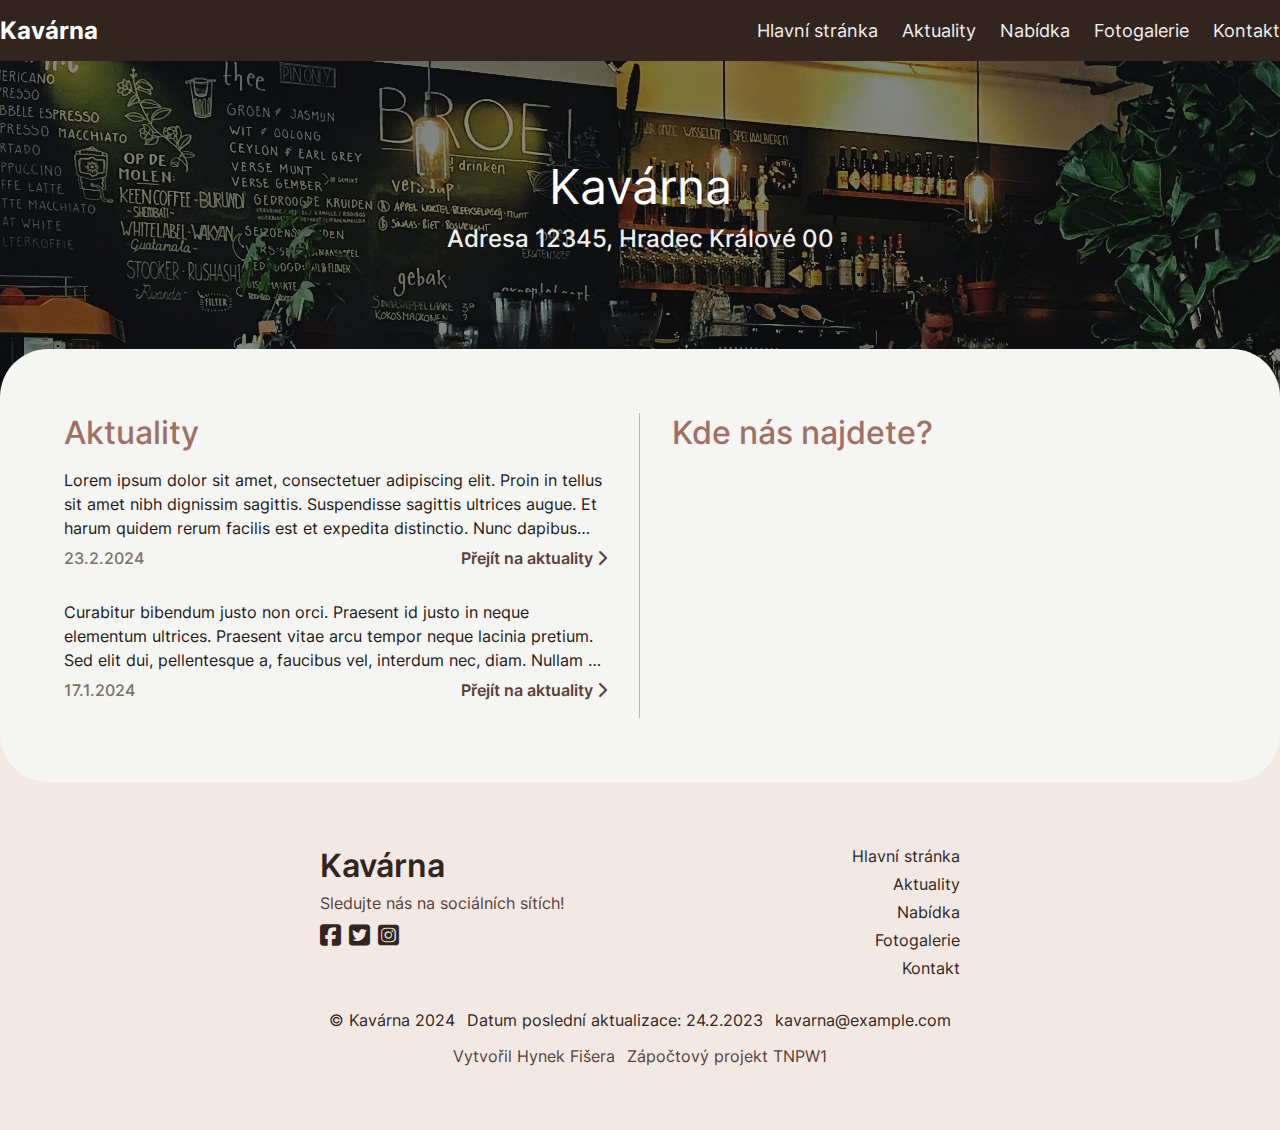
==== index.html @ 501f56d5 "Index page" ====
<!DOCTYPE html>
<html lang="cs">

<head>
    <meta charset="UTF-8">
    <meta name="viewport" content="width=device-width, initial-scale=1.0">
    <title>Hlavní stránka | Kavárna</title>
    <meta name="description" content="Webové stránky Kavárny v Hradci Králové." />
    <!-- Při hodnocení projektu prosím ignorujte následující řádek -->
    <meta name="robots" content="noindex,nofollow">
    <link rel="stylesheet" href="styles/globals.css">
    <link rel="stylesheet" href="styles/index.css">
    <link rel="stylesheet" href="assets/fontawesome/css/fontawesome.min.css">
    <link rel="stylesheet" href="assets/fontawesome/css/solid.min.css">
    <link rel="stylesheet" href="assets/fontawesome/css/brands.min.css">
    <link rel="apple-touch-icon" sizes="180x180" href="assets/apple-touch-icon.png">
    <link rel="icon" type="image/png" sizes="32x32" href="assets/favicon-32x32.png">
    <link rel="icon" type="image/png" sizes="16x16" href="assets/favicon-16x16.png">
    <link rel="manifest" href="assets/site.webmanifest">
    <link rel="mask-icon" href="assets/safari-pinned-tab.svg" color="#5c3f38">
    <link rel="shortcut icon" href="assets/favicon.ico">
    <meta name="msapplication-TileColor" content="#5c3f38">
    <meta name="msapplication-config" content="assets/browserconfig.xml">
    <meta name="theme-color" content="#ffffff">
</head>

<body>
    <header>
        <div class="container-lg">
            <div>Kavárna</div>
            <nav>
                <ul>
                    <li><a href="index.html">Hlavní stránka</a></li>
                    <li><a href="aktuality.html">Aktuality</a></li>
                    <li><a href="nabidka.html">Nabídka</a></li>
                    <li><a href="fotogalerie.html">Fotogalerie</a></li>
                    <li><a href="kontakt.html">Kontakt</a></li>
                </ul>
            </nav>
        </div>
    </header>
    <main>
        <section class="heading">
            <h1>Kavárna</h1>
            <p>Adresa 12345, Hradec Králové 00</p>
        </section>
        <section class="overlay container-lg">
            <div>
                <h2>Aktuality</h2>
                <div class="aktuality">
                    <div>
                        <p>Lorem ipsum dolor sit amet, consectetuer adipiscing elit. Proin in tellus sit amet nibh
                            dignissim
                            sagittis. Suspendisse sagittis ultrices augue. Et harum quidem rerum facilis est et expedita
                            distinctio. Nunc dapibus tortor vel. Aliquam erat volutpat. </p>
                        <div>
                            <p>23.2.2024</p>
                            <a href="aktuality.html">Přejít na aktuality <i class="fa-solid fa-chevron-right"></i></a>
                        </div>
                    </div>
                    <div>
                        <p>Curabitur bibendum justo non orci. Praesent id justo in neque elementum ultrices. Praesent
                            vitae arcu tempor neque
                            lacinia pretium. Sed elit dui, pellentesque a, faucibus vel, interdum nec, diam. Nullam sit
                            amet magna. Et harum quidem rerum facilis est et expedita distinctio.</p>
                        <div>
                            <p>17.1.2024</p>
                            <a href="aktuality.html">Přejít na aktuality <i class="fa-solid fa-chevron-right"></i></a>
                        </div>
                    </div>
                </div>
            </div>
            <div>
                <h2>Kde nás najdete?</h2>
                <div
                    style="text-decoration:none; overflow:hidden;max-width:100%;width:450px;height:250px;margin-top:1rem">
                    <div id="google-maps-display" style="height:100%; width:100%;max-width:100%;"><iframe
                            style="height:100%;width:100%;border:0;" frameborder="0"
                            src="https://www.google.com/maps/embed/v1/place?q=Hradec+Kralove,+Czechia&key=AIzaSyBFw0Qbyq9zTFTd-tUY6dZWTgaQzuU17R8"></iframe>
                    </div>
                </div>
            </div>
        </section>
    </main>
    <footer>
        <div>
            <div>
                <div>Kavárna</div>
                <p>Sledujte nás na sociálních sítích!</p>
                <div>
                    <a href="https://www.example.com/"><i class="fa-brands fa-facebook-square"></i></a>
                    <a href="https://www.example.com/"><i class="fa-brands fa-twitter-square"></i></a>
                    <a href="https://www.example.com/"><i class="fa-brands fa-instagram-square"></i></a>
                </div>
            </div>
            <nav>
                <ul>
                    <li><a href="index.html">Hlavní stránka</a></li>
                    <li><a href="aktuality.html">Aktuality</a></li>
                    <li><a href="nabidka.html">Nabídka</a></li>
                    <li><a href="fotogalerie.html">Fotogalerie</a></li>
                    <li><a href="kontakt.html">Kontakt</a></li>
                </ul>
            </nav>
        </div>
        <div>
            <div>
                <p>© Kavárna 2024</p>
                <p>Datum poslední aktualizace: 24.2.2023</p>
                <p>kavarna@example.com</p>
            </div>
            <div>
                <p>Vytvořil Hynek Fišera</p>
                <p>Zápočtový projekt TNPW1</p>
            </div>
        </div>
    </footer>
</body>

</html>
---- styles/globals.css ----
:root {
  --primary: #342420;
  --secondary: #5c3f38;
  --tertiary: #a17065;
  --bg-primary: #f2e9e4;
  --bg-secondary: #f5f5f4;
  --text-primary: #1c1917;
  --text-secondary: #78716c;
  --nav-text-primary: #ffffff;
  --nav-text-secondary: #efefef;
  --nav-text-visited: #dddddd;
  --line: #c9ada7;
}

* {
  margin: 0;
  padding: 0;
  box-sizing: border-box;
}

@font-face {
  font-family: Inter;
  src: url("../assets/fonts/Inter.ttf");
}

body {
  font-family: Inter, sans-serif;
  background-color: var(--bg-primary);
  color: var(--text-primary);
}

.container-lg {
  max-width: 1280px;
  margin: 0 auto;
}

header {
  background-color: var(--primary);
  color: var(--nav-text-primary);
  padding: 1rem 0;
}

header > div {
  display: flex;
  justify-content: space-between;
  align-items: center;
}

header > div > div {
  font-size: 1.5rem;
  font-weight: 700;
}

header nav ul {
  list-style: none;
  display: flex;
  flex-direction: row;
  gap: 1.5rem;
}

header nav ul li a {
  font-size: 1.125rem;
  color: var(--nav-text-secondary);
  text-decoration: none;
  transition: opacity 0.3s ease;
}

header nav ul li a:hover {
  opacity: 0.7;
}

header nav ul li a:visited {
  color: var(--nav-text-visited);
}

section.heading {
  background-image: linear-gradient(rgba(0, 0, 0, 0.4), rgba(0, 0, 0, 0.4)), url("../assets/images/inside.webp");
  padding: 6rem 0 10rem;
  text-align: center;
  display: flex;
  flex-direction: column;
  justify-content: center;
  align-items: center;
  gap: 0.5rem;
}

section.heading h1 {
  font-size: 3rem;
  font-weight: 400;
  color: var(--nav-text-primary);
}

section.heading p {
  font-size: 1.5rem;
  font-weight: 500;
  color: var(--nav-text-secondary);
}

section.overlay {
  margin-top: -4rem;
  background-color: var(--bg-secondary);
  padding: 4rem;
  border-radius: 3rem;
}

section.overlay h2 {
  font-size: 2rem;
  font-weight: 500;
  color: var(--tertiary);
}

footer {
  display: flex;
  flex-direction: column;
  gap: 2rem;
  max-width: 640px;
  margin: 0 auto;
  padding: 4rem 0;
  align-items: center;
}

footer > div:first-child {
  width: 100%;
  display: flex;
  justify-content: space-between;
}

footer > div:first-child > div {
  display: flex;
  flex-direction: column;
  gap: 0.5rem;
}

footer > div:first-child > div div:first-child {
  color: var(--primary);
  font-size: 2rem;
  font-weight: 600;
}

footer > div:first-child > div p {
  color: var(--secondary);
}

footer > div:first-child > div div:last-child {
  display: flex;
  flex-direction: row;
  gap: 0.5rem;
}

footer > div:first-child > div div:last-child a {
  color: var(--primary);
  font-size: 1.5rem;
  transition: opacity 0.3s ease;
}

footer > div:first-child > div div:last-child a:hover {
  opacity: 0.7;
}

footer nav ul {
  list-style: none;
  display: flex;
  flex-direction: column;
  gap: 0.5rem;
}

footer nav ul li {
  text-align: right;
}

footer nav ul li a {
  color: var(--primary);
  text-decoration: none;
  transition: opacity 0.3s ease;
}

footer nav ul li a:hover {
  opacity: 0.7;
}

footer nav ul li a:visited {
  color: var(--secondary);
}

footer > div:last-child {
  display: flex;
  flex-direction: column;
  align-items: center;
  gap: 1rem;
}

footer > div:last-child div {
  display: flex;
  justify-content: center;
  flex-wrap: wrap;
  gap: 0.75rem;
}

footer > div:last-child div:first-child p {
  color: var(--primary);
}

footer > div:last-child div:last-child p {
  color: var(--secondary);
}
---- styles/index.css ----
section.overlay {
  display: grid;
  grid-template-columns: repeat(2, 1fr);
}

section.overlay > div:first-child {
  border-right: 1px solid var(--line);
  padding-right: 2rem;
}

section.overlay > div:last-child {
  padding-left: 2rem;
}

.aktuality {
  margin-top: 1rem;
  display: flex;
  flex-direction: column;
  gap: 2rem;
}

.aktuality > div {
  display: flex;
  flex-direction: column;
  gap: 0.5rem;
}

.aktuality > div > p {
  color: var(--text-primary);
  line-height: 1.5;
  display: -webkit-box;
  max-width: 100%;
  -webkit-line-clamp: 3;
  -webkit-box-orient: vertical;
  overflow: hidden;
}

.aktuality > div > div {
  display: flex;
  flex-direction: row;
  justify-content: space-between;
  align-items: center;
}

.aktuality > div > div p {
  font-weight: 500;
  color: var(--text-secondary);
}

.aktuality > div > div a {
  color: var(--secondary);
  font-weight: 600;
  text-decoration: none;
}
---- assets/fontawesome/css/solid.min.css ----
/*!
 * Font Awesome Free 6.5.1 by @fontawesome - https://fontawesome.com
 * License - https://fontawesome.com/license/free (Icons: CC BY 4.0, Fonts: SIL OFL 1.1, Code: MIT License)
 * Copyright 2023 Fonticons, Inc.
 */
:host,:root{--fa-style-family-classic:"Font Awesome 6 Free";--fa-font-solid:normal 900 1em/1 "Font Awesome 6 Free"}@font-face{font-family:"Font Awesome 6 Free";font-style:normal;font-weight:900;font-display:block;src:url(../webfonts/fa-solid-900.woff2) format("woff2"),url(../webfonts/fa-solid-900.ttf) format("truetype")}.fa-solid,.fas{font-weight:900}
---- assets/fontawesome/css/brands.min.css ----
/*!
 * Font Awesome Free 6.5.1 by @fontawesome - https://fontawesome.com
 * License - https://fontawesome.com/license/free (Icons: CC BY 4.0, Fonts: SIL OFL 1.1, Code: MIT License)
 * Copyright 2023 Fonticons, Inc.
 */
:host,:root{--fa-style-family-brands:"Font Awesome 6 Brands";--fa-font-brands:normal 400 1em/1 "Font Awesome 6 Brands"}@font-face{font-family:"Font Awesome 6 Brands";font-style:normal;font-weight:400;font-display:block;src:url(../webfonts/fa-brands-400.woff2) format("woff2"),url(../webfonts/fa-brands-400.ttf) format("truetype")}.fa-brands,.fab{font-weight:400}.fa-monero:before{content:"\f3d0"}.fa-hooli:before{content:"\f427"}.fa-yelp:before{content:"\f1e9"}.fa-cc-visa:before{content:"\f1f0"}.fa-lastfm:before{content:"\f202"}.fa-shopware:before{content:"\f5b5"}.fa-creative-commons-nc:before{content:"\f4e8"}.fa-aws:before{content:"\f375"}.fa-redhat:before{content:"\f7bc"}.fa-yoast:before{content:"\f2b1"}.fa-cloudflare:before{content:"\e07d"}.fa-ups:before{content:"\f7e0"}.fa-pixiv:before{content:"\e640"}.fa-wpexplorer:before{content:"\f2de"}.fa-dyalog:before{content:"\f399"}.fa-bity:before{content:"\f37a"}.fa-stackpath:before{content:"\f842"}.fa-buysellads:before{content:"\f20d"}.fa-first-order:before{content:"\f2b0"}.fa-modx:before{content:"\f285"}.fa-guilded:before{content:"\e07e"}.fa-vnv:before{content:"\f40b"}.fa-js-square:before,.fa-square-js:before{content:"\f3b9"}.fa-microsoft:before{content:"\f3ca"}.fa-qq:before{content:"\f1d6"}.fa-orcid:before{content:"\f8d2"}.fa-java:before{content:"\f4e4"}.fa-invision:before{content:"\f7b0"}.fa-creative-commons-pd-alt:before{content:"\f4ed"}.fa-centercode:before{content:"\f380"}.fa-glide-g:before{content:"\f2a6"}.fa-drupal:before{content:"\f1a9"}.fa-hire-a-helper:before{content:"\f3b0"}.fa-creative-commons-by:before{content:"\f4e7"}.fa-unity:before{content:"\e049"}.fa-whmcs:before{content:"\f40d"}.fa-rocketchat:before{content:"\f3e8"}.fa-vk:before{content:"\f189"}.fa-untappd:before{content:"\f405"}.fa-mailchimp:before{content:"\f59e"}.fa-css3-alt:before{content:"\f38b"}.fa-reddit-square:before,.fa-square-reddit:before{content:"\f1a2"}.fa-vimeo-v:before{content:"\f27d"}.fa-contao:before{content:"\f26d"}.fa-square-font-awesome:before{content:"\e5ad"}.fa-deskpro:before{content:"\f38f"}.fa-brave:before{content:"\e63c"}.fa-sistrix:before{content:"\f3ee"}.fa-instagram-square:before,.fa-square-instagram:before{content:"\e055"}.fa-battle-net:before{content:"\f835"}.fa-the-red-yeti:before{content:"\f69d"}.fa-hacker-news-square:before,.fa-square-hacker-news:before{content:"\f3af"}.fa-edge:before{content:"\f282"}.fa-threads:before{content:"\e618"}.fa-napster:before{content:"\f3d2"}.fa-snapchat-square:before,.fa-square-snapchat:before{content:"\f2ad"}.fa-google-plus-g:before{content:"\f0d5"}.fa-artstation:before{content:"\f77a"}.fa-markdown:before{content:"\f60f"}.fa-sourcetree:before{content:"\f7d3"}.fa-google-plus:before{content:"\f2b3"}.fa-diaspora:before{content:"\f791"}.fa-foursquare:before{content:"\f180"}.fa-stack-overflow:before{content:"\f16c"}.fa-github-alt:before{content:"\f113"}.fa-phoenix-squadron:before{content:"\f511"}.fa-pagelines:before{content:"\f18c"}.fa-algolia:before{content:"\f36c"}.fa-red-river:before{content:"\f3e3"}.fa-creative-commons-sa:before{content:"\f4ef"}.fa-safari:before{content:"\f267"}.fa-google:before{content:"\f1a0"}.fa-font-awesome-alt:before,.fa-square-font-awesome-stroke:before{content:"\f35c"}.fa-atlassian:before{content:"\f77b"}.fa-linkedin-in:before{content:"\f0e1"}.fa-digital-ocean:before{content:"\f391"}.fa-nimblr:before{content:"\f5a8"}.fa-chromecast:before{content:"\f838"}.fa-evernote:before{content:"\f839"}.fa-hacker-news:before{content:"\f1d4"}.fa-creative-commons-sampling:before{content:"\f4f0"}.fa-adversal:before{content:"\f36a"}.fa-creative-commons:before{content:"\f25e"}.fa-watchman-monitoring:before{content:"\e087"}.fa-fonticons:before{content:"\f280"}.fa-weixin:before{content:"\f1d7"}.fa-shirtsinbulk:before{content:"\f214"}.fa-codepen:before{content:"\f1cb"}.fa-git-alt:before{content:"\f841"}.fa-lyft:before{content:"\f3c3"}.fa-rev:before{content:"\f5b2"}.fa-windows:before{content:"\f17a"}.fa-wizards-of-the-coast:before{content:"\f730"}.fa-square-viadeo:before,.fa-viadeo-square:before{content:"\f2aa"}.fa-meetup:before{content:"\f2e0"}.fa-centos:before{content:"\f789"}.fa-adn:before{content:"\f170"}.fa-cloudsmith:before{content:"\f384"}.fa-opensuse:before{content:"\e62b"}.fa-pied-piper-alt:before{content:"\f1a8"}.fa-dribbble-square:before,.fa-square-dribbble:before{content:"\f397"}.fa-codiepie:before{content:"\f284"}.fa-node:before{content:"\f419"}.fa-mix:before{content:"\f3cb"}.fa-steam:before{content:"\f1b6"}.fa-cc-apple-pay:before{content:"\f416"}.fa-scribd:before{content:"\f28a"}.fa-debian:before{content:"\e60b"}.fa-openid:before{content:"\f19b"}.fa-instalod:before{content:"\e081"}.fa-expeditedssl:before{content:"\f23e"}.fa-sellcast:before{content:"\f2da"}.fa-square-twitter:before,.fa-twitter-square:before{content:"\f081"}.fa-r-project:before{content:"\f4f7"}.fa-delicious:before{content:"\f1a5"}.fa-freebsd:before{content:"\f3a4"}.fa-vuejs:before{content:"\f41f"}.fa-accusoft:before{content:"\f369"}.fa-ioxhost:before{content:"\f208"}.fa-fonticons-fi:before{content:"\f3a2"}.fa-app-store:before{content:"\f36f"}.fa-cc-mastercard:before{content:"\f1f1"}.fa-itunes-note:before{content:"\f3b5"}.fa-golang:before{content:"\e40f"}.fa-kickstarter:before{content:"\f3bb"}.fa-grav:before{content:"\f2d6"}.fa-weibo:before{content:"\f18a"}.fa-uncharted:before{content:"\e084"}.fa-firstdraft:before{content:"\f3a1"}.fa-square-youtube:before,.fa-youtube-square:before{content:"\f431"}.fa-wikipedia-w:before{content:"\f266"}.fa-rendact:before,.fa-wpressr:before{content:"\f3e4"}.fa-angellist:before{content:"\f209"}.fa-galactic-republic:before{content:"\f50c"}.fa-nfc-directional:before{content:"\e530"}.fa-skype:before{content:"\f17e"}.fa-joget:before{content:"\f3b7"}.fa-fedora:before{content:"\f798"}.fa-stripe-s:before{content:"\f42a"}.fa-meta:before{content:"\e49b"}.fa-laravel:before{content:"\f3bd"}.fa-hotjar:before{content:"\f3b1"}.fa-bluetooth-b:before{content:"\f294"}.fa-square-letterboxd:before{content:"\e62e"}.fa-sticker-mule:before{content:"\f3f7"}.fa-creative-commons-zero:before{content:"\f4f3"}.fa-hips:before{content:"\f452"}.fa-behance:before{content:"\f1b4"}.fa-reddit:before{content:"\f1a1"}.fa-discord:before{content:"\f392"}.fa-chrome:before{content:"\f268"}.fa-app-store-ios:before{content:"\f370"}.fa-cc-discover:before{content:"\f1f2"}.fa-wpbeginner:before{content:"\f297"}.fa-confluence:before{content:"\f78d"}.fa-shoelace:before{content:"\e60c"}.fa-mdb:before{content:"\f8ca"}.fa-dochub:before{content:"\f394"}.fa-accessible-icon:before{content:"\f368"}.fa-ebay:before{content:"\f4f4"}.fa-amazon:before{content:"\f270"}.fa-unsplash:before{content:"\e07c"}.fa-yarn:before{content:"\f7e3"}.fa-square-steam:before,.fa-steam-square:before{content:"\f1b7"}.fa-500px:before{content:"\f26e"}.fa-square-vimeo:before,.fa-vimeo-square:before{content:"\f194"}.fa-asymmetrik:before{content:"\f372"}.fa-font-awesome-flag:before,.fa-font-awesome-logo-full:before,.fa-font-awesome:before{content:"\f2b4"}.fa-gratipay:before{content:"\f184"}.fa-apple:before{content:"\f179"}.fa-hive:before{content:"\e07f"}.fa-gitkraken:before{content:"\f3a6"}.fa-keybase:before{content:"\f4f5"}.fa-apple-pay:before{content:"\f415"}.fa-padlet:before{content:"\e4a0"}.fa-amazon-pay:before{content:"\f42c"}.fa-github-square:before,.fa-square-github:before{content:"\f092"}.fa-stumbleupon:before{content:"\f1a4"}.fa-fedex:before{content:"\f797"}.fa-phoenix-framework:before{content:"\f3dc"}.fa-shopify:before{content:"\e057"}.fa-neos:before{content:"\f612"}.fa-square-threads:before{content:"\e619"}.fa-hackerrank:before{content:"\f5f7"}.fa-researchgate:before{content:"\f4f8"}.fa-swift:before{content:"\f8e1"}.fa-angular:before{content:"\f420"}.fa-speakap:before{content:"\f3f3"}.fa-angrycreative:before{content:"\f36e"}.fa-y-combinator:before{content:"\f23b"}.fa-empire:before{content:"\f1d1"}.fa-envira:before{content:"\f299"}.fa-google-scholar:before{content:"\e63b"}.fa-gitlab-square:before,.fa-square-gitlab:before{content:"\e5ae"}.fa-studiovinari:before{content:"\f3f8"}.fa-pied-piper:before{content:"\f2ae"}.fa-wordpress:before{content:"\f19a"}.fa-product-hunt:before{content:"\f288"}.fa-firefox:before{content:"\f269"}.fa-linode:before{content:"\f2b8"}.fa-goodreads:before{content:"\f3a8"}.fa-odnoklassniki-square:before,.fa-square-odnoklassniki:before{content:"\f264"}.fa-jsfiddle:before{content:"\f1cc"}.fa-sith:before{content:"\f512"}.fa-themeisle:before{content:"\f2b2"}.fa-page4:before{content:"\f3d7"}.fa-hashnode:before{content:"\e499"}.fa-react:before{content:"\f41b"}.fa-cc-paypal:before{content:"\f1f4"}.fa-squarespace:before{content:"\f5be"}.fa-cc-stripe:before{content:"\f1f5"}.fa-creative-commons-share:before{content:"\f4f2"}.fa-bitcoin:before{content:"\f379"}.fa-keycdn:before{content:"\f3ba"}.fa-opera:before{content:"\f26a"}.fa-itch-io:before{content:"\f83a"}.fa-umbraco:before{content:"\f8e8"}.fa-galactic-senate:before{content:"\f50d"}.fa-ubuntu:before{content:"\f7df"}.fa-draft2digital:before{content:"\f396"}.fa-stripe:before{content:"\f429"}.fa-houzz:before{content:"\f27c"}.fa-gg:before{content:"\f260"}.fa-dhl:before{content:"\f790"}.fa-pinterest-square:before,.fa-square-pinterest:before{content:"\f0d3"}.fa-xing:before{content:"\f168"}.fa-blackberry:before{content:"\f37b"}.fa-creative-commons-pd:before{content:"\f4ec"}.fa-playstation:before{content:"\f3df"}.fa-quinscape:before{content:"\f459"}.fa-less:before{content:"\f41d"}.fa-blogger-b:before{content:"\f37d"}.fa-opencart:before{content:"\f23d"}.fa-vine:before{content:"\f1ca"}.fa-signal-messenger:before{content:"\e663"}.fa-paypal:before{content:"\f1ed"}.fa-gitlab:before{content:"\f296"}.fa-typo3:before{content:"\f42b"}.fa-reddit-alien:before{content:"\f281"}.fa-yahoo:before{content:"\f19e"}.fa-dailymotion:before{content:"\e052"}.fa-affiliatetheme:before{content:"\f36b"}.fa-pied-piper-pp:before{content:"\f1a7"}.fa-bootstrap:before{content:"\f836"}.fa-odnoklassniki:before{content:"\f263"}.fa-nfc-symbol:before{content:"\e531"}.fa-mintbit:before{content:"\e62f"}.fa-ethereum:before{content:"\f42e"}.fa-speaker-deck:before{content:"\f83c"}.fa-creative-commons-nc-eu:before{content:"\f4e9"}.fa-patreon:before{content:"\f3d9"}.fa-avianex:before{content:"\f374"}.fa-ello:before{content:"\f5f1"}.fa-gofore:before{content:"\f3a7"}.fa-bimobject:before{content:"\f378"}.fa-brave-reverse:before{content:"\e63d"}.fa-facebook-f:before{content:"\f39e"}.fa-google-plus-square:before,.fa-square-google-plus:before{content:"\f0d4"}.fa-mandalorian:before{content:"\f50f"}.fa-first-order-alt:before{content:"\f50a"}.fa-osi:before{content:"\f41a"}.fa-google-wallet:before{content:"\f1ee"}.fa-d-and-d-beyond:before{content:"\f6ca"}.fa-periscope:before{content:"\f3da"}.fa-fulcrum:before{content:"\f50b"}.fa-cloudscale:before{content:"\f383"}.fa-forumbee:before{content:"\f211"}.fa-mizuni:before{content:"\f3cc"}.fa-schlix:before{content:"\f3ea"}.fa-square-xing:before,.fa-xing-square:before{content:"\f169"}.fa-bandcamp:before{content:"\f2d5"}.fa-wpforms:before{content:"\f298"}.fa-cloudversify:before{content:"\f385"}.fa-usps:before{content:"\f7e1"}.fa-megaport:before{content:"\f5a3"}.fa-magento:before{content:"\f3c4"}.fa-spotify:before{content:"\f1bc"}.fa-optin-monster:before{content:"\f23c"}.fa-fly:before{content:"\f417"}.fa-aviato:before{content:"\f421"}.fa-itunes:before{content:"\f3b4"}.fa-cuttlefish:before{content:"\f38c"}.fa-blogger:before{content:"\f37c"}.fa-flickr:before{content:"\f16e"}.fa-viber:before{content:"\f409"}.fa-soundcloud:before{content:"\f1be"}.fa-digg:before{content:"\f1a6"}.fa-tencent-weibo:before{content:"\f1d5"}.fa-letterboxd:before{content:"\e62d"}.fa-symfony:before{content:"\f83d"}.fa-maxcdn:before{content:"\f136"}.fa-etsy:before{content:"\f2d7"}.fa-facebook-messenger:before{content:"\f39f"}.fa-audible:before{content:"\f373"}.fa-think-peaks:before{content:"\f731"}.fa-bilibili:before{content:"\e3d9"}.fa-erlang:before{content:"\f39d"}.fa-x-twitter:before{content:"\e61b"}.fa-cotton-bureau:before{content:"\f89e"}.fa-dashcube:before{content:"\f210"}.fa-42-group:before,.fa-innosoft:before{content:"\e080"}.fa-stack-exchange:before{content:"\f18d"}.fa-elementor:before{content:"\f430"}.fa-pied-piper-square:before,.fa-square-pied-piper:before{content:"\e01e"}.fa-creative-commons-nd:before{content:"\f4eb"}.fa-palfed:before{content:"\f3d8"}.fa-superpowers:before{content:"\f2dd"}.fa-resolving:before{content:"\f3e7"}.fa-xbox:before{content:"\f412"}.fa-searchengin:before{content:"\f3eb"}.fa-tiktok:before{content:"\e07b"}.fa-facebook-square:before,.fa-square-facebook:before{content:"\f082"}.fa-renren:before{content:"\f18b"}.fa-linux:before{content:"\f17c"}.fa-glide:before{content:"\f2a5"}.fa-linkedin:before{content:"\f08c"}.fa-hubspot:before{content:"\f3b2"}.fa-deploydog:before{content:"\f38e"}.fa-twitch:before{content:"\f1e8"}.fa-ravelry:before{content:"\f2d9"}.fa-mixer:before{content:"\e056"}.fa-lastfm-square:before,.fa-square-lastfm:before{content:"\f203"}.fa-vimeo:before{content:"\f40a"}.fa-mendeley:before{content:"\f7b3"}.fa-uniregistry:before{content:"\f404"}.fa-figma:before{content:"\f799"}.fa-creative-commons-remix:before{content:"\f4ee"}.fa-cc-amazon-pay:before{content:"\f42d"}.fa-dropbox:before{content:"\f16b"}.fa-instagram:before{content:"\f16d"}.fa-cmplid:before{content:"\e360"}.fa-upwork:before{content:"\e641"}.fa-facebook:before{content:"\f09a"}.fa-gripfire:before{content:"\f3ac"}.fa-jedi-order:before{content:"\f50e"}.fa-uikit:before{content:"\f403"}.fa-fort-awesome-alt:before{content:"\f3a3"}.fa-phabricator:before{content:"\f3db"}.fa-ussunnah:before{content:"\f407"}.fa-earlybirds:before{content:"\f39a"}.fa-trade-federation:before{content:"\f513"}.fa-autoprefixer:before{content:"\f41c"}.fa-whatsapp:before{content:"\f232"}.fa-slideshare:before{content:"\f1e7"}.fa-google-play:before{content:"\f3ab"}.fa-viadeo:before{content:"\f2a9"}.fa-line:before{content:"\f3c0"}.fa-google-drive:before{content:"\f3aa"}.fa-servicestack:before{content:"\f3ec"}.fa-simplybuilt:before{content:"\f215"}.fa-bitbucket:before{content:"\f171"}.fa-imdb:before{content:"\f2d8"}.fa-deezer:before{content:"\e077"}.fa-raspberry-pi:before{content:"\f7bb"}.fa-jira:before{content:"\f7b1"}.fa-docker:before{content:"\f395"}.fa-screenpal:before{content:"\e570"}.fa-bluetooth:before{content:"\f293"}.fa-gitter:before{content:"\f426"}.fa-d-and-d:before{content:"\f38d"}.fa-microblog:before{content:"\e01a"}.fa-cc-diners-club:before{content:"\f24c"}.fa-gg-circle:before{content:"\f261"}.fa-pied-piper-hat:before{content:"\f4e5"}.fa-kickstarter-k:before{content:"\f3bc"}.fa-yandex:before{content:"\f413"}.fa-readme:before{content:"\f4d5"}.fa-html5:before{content:"\f13b"}.fa-sellsy:before{content:"\f213"}.fa-sass:before{content:"\f41e"}.fa-wirsindhandwerk:before,.fa-wsh:before{content:"\e2d0"}.fa-buromobelexperte:before{content:"\f37f"}.fa-salesforce:before{content:"\f83b"}.fa-octopus-deploy:before{content:"\e082"}.fa-medapps:before{content:"\f3c6"}.fa-ns8:before{content:"\f3d5"}.fa-pinterest-p:before{content:"\f231"}.fa-apper:before{content:"\f371"}.fa-fort-awesome:before{content:"\f286"}.fa-waze:before{content:"\f83f"}.fa-cc-jcb:before{content:"\f24b"}.fa-snapchat-ghost:before,.fa-snapchat:before{content:"\f2ab"}.fa-fantasy-flight-games:before{content:"\f6dc"}.fa-rust:before{content:"\e07a"}.fa-wix:before{content:"\f5cf"}.fa-behance-square:before,.fa-square-behance:before{content:"\f1b5"}.fa-supple:before{content:"\f3f9"}.fa-webflow:before{content:"\e65c"}.fa-rebel:before{content:"\f1d0"}.fa-css3:before{content:"\f13c"}.fa-staylinked:before{content:"\f3f5"}.fa-kaggle:before{content:"\f5fa"}.fa-space-awesome:before{content:"\e5ac"}.fa-deviantart:before{content:"\f1bd"}.fa-cpanel:before{content:"\f388"}.fa-goodreads-g:before{content:"\f3a9"}.fa-git-square:before,.fa-square-git:before{content:"\f1d2"}.fa-square-tumblr:before,.fa-tumblr-square:before{content:"\f174"}.fa-trello:before{content:"\f181"}.fa-creative-commons-nc-jp:before{content:"\f4ea"}.fa-get-pocket:before{content:"\f265"}.fa-perbyte:before{content:"\e083"}.fa-grunt:before{content:"\f3ad"}.fa-weebly:before{content:"\f5cc"}.fa-connectdevelop:before{content:"\f20e"}.fa-leanpub:before{content:"\f212"}.fa-black-tie:before{content:"\f27e"}.fa-themeco:before{content:"\f5c6"}.fa-python:before{content:"\f3e2"}.fa-android:before{content:"\f17b"}.fa-bots:before{content:"\e340"}.fa-free-code-camp:before{content:"\f2c5"}.fa-hornbill:before{content:"\f592"}.fa-js:before{content:"\f3b8"}.fa-ideal:before{content:"\e013"}.fa-git:before{content:"\f1d3"}.fa-dev:before{content:"\f6cc"}.fa-sketch:before{content:"\f7c6"}.fa-yandex-international:before{content:"\f414"}.fa-cc-amex:before{content:"\f1f3"}.fa-uber:before{content:"\f402"}.fa-github:before{content:"\f09b"}.fa-php:before{content:"\f457"}.fa-alipay:before{content:"\f642"}.fa-youtube:before{content:"\f167"}.fa-skyatlas:before{content:"\f216"}.fa-firefox-browser:before{content:"\e007"}.fa-replyd:before{content:"\f3e6"}.fa-suse:before{content:"\f7d6"}.fa-jenkins:before{content:"\f3b6"}.fa-twitter:before{content:"\f099"}.fa-rockrms:before{content:"\f3e9"}.fa-pinterest:before{content:"\f0d2"}.fa-buffer:before{content:"\f837"}.fa-npm:before{content:"\f3d4"}.fa-yammer:before{content:"\f840"}.fa-btc:before{content:"\f15a"}.fa-dribbble:before{content:"\f17d"}.fa-stumbleupon-circle:before{content:"\f1a3"}.fa-internet-explorer:before{content:"\f26b"}.fa-stubber:before{content:"\e5c7"}.fa-telegram-plane:before,.fa-telegram:before{content:"\f2c6"}.fa-old-republic:before{content:"\f510"}.fa-odysee:before{content:"\e5c6"}.fa-square-whatsapp:before,.fa-whatsapp-square:before{content:"\f40c"}.fa-node-js:before{content:"\f3d3"}.fa-edge-legacy:before{content:"\e078"}.fa-slack-hash:before,.fa-slack:before{content:"\f198"}.fa-medrt:before{content:"\f3c8"}.fa-usb:before{content:"\f287"}.fa-tumblr:before{content:"\f173"}.fa-vaadin:before{content:"\f408"}.fa-quora:before{content:"\f2c4"}.fa-square-x-twitter:before{content:"\e61a"}.fa-reacteurope:before{content:"\f75d"}.fa-medium-m:before,.fa-medium:before{content:"\f23a"}.fa-amilia:before{content:"\f36d"}.fa-mixcloud:before{content:"\f289"}.fa-flipboard:before{content:"\f44d"}.fa-viacoin:before{content:"\f237"}.fa-critical-role:before{content:"\f6c9"}.fa-sitrox:before{content:"\e44a"}.fa-discourse:before{content:"\f393"}.fa-joomla:before{content:"\f1aa"}.fa-mastodon:before{content:"\f4f6"}.fa-airbnb:before{content:"\f834"}.fa-wolf-pack-battalion:before{content:"\f514"}.fa-buy-n-large:before{content:"\f8a6"}.fa-gulp:before{content:"\f3ae"}.fa-creative-commons-sampling-plus:before{content:"\f4f1"}.fa-strava:before{content:"\f428"}.fa-ember:before{content:"\f423"}.fa-canadian-maple-leaf:before{content:"\f785"}.fa-teamspeak:before{content:"\f4f9"}.fa-pushed:before{content:"\f3e1"}.fa-wordpress-simple:before{content:"\f411"}.fa-nutritionix:before{content:"\f3d6"}.fa-wodu:before{content:"\e088"}.fa-google-pay:before{content:"\e079"}.fa-intercom:before{content:"\f7af"}.fa-zhihu:before{content:"\f63f"}.fa-korvue:before{content:"\f42f"}.fa-pix:before{content:"\e43a"}.fa-steam-symbol:before{content:"\f3f6"}
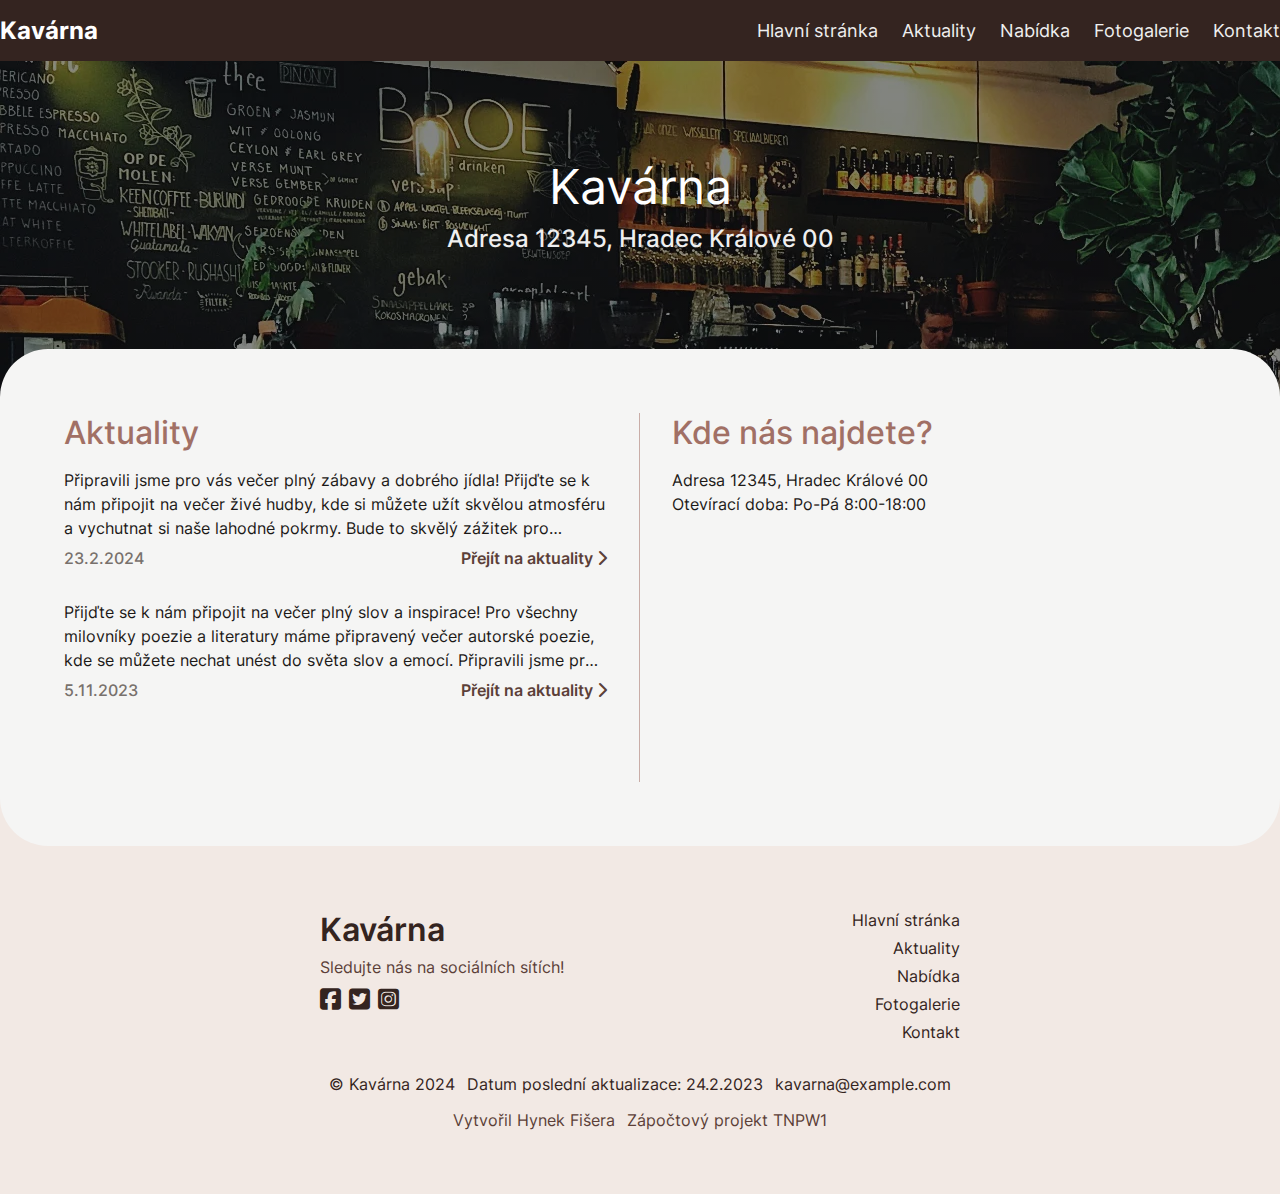
==== commit d900b45f: "Responsive header" ====
--- a/index.html
+++ b/index.html
@@ -5,7 +5,8 @@
     <meta charset="UTF-8">
     <meta name="viewport" content="width=device-width, initial-scale=1.0">
     <title>Hlavní stránka | Kavárna</title>
-    <meta name="description" content="Webové stránky Kavárny v Hradci Králové." />
+    <meta name="description"
+        content="Navštivte naši kavárnu v Hradci Králové a ochutnejte naši kávu, čerstvé pečivo a domácí dezerty. Přijďte si odpočinout a relaxovat s námi." />
     <!-- Při hodnocení projektu prosím ignorujte následující řádek -->
     <meta name="robots" content="noindex,nofollow">
     <link rel="stylesheet" href="styles/globals.css">
@@ -22,14 +23,17 @@
     <meta name="msapplication-TileColor" content="#5c3f38">
     <meta name="msapplication-config" content="assets/browserconfig.xml">
     <meta name="theme-color" content="#ffffff">
+    <script src="scripts/header.js"></script>
 </head>
 
 <body>
     <header>
         <div class="container-lg">
-            <div>Kavárna</div>
+            <div><a href="index.html">Kavárna</a></div>
+            <button onclick="toggleVisibility()" aria-label="Zobrazit/skrýt menu"><i
+                    class="fa-solid fa-bars"></i></button>
             <nav>
-                <ul>
+                <ul class="header-links">
                     <li><a href="index.html">Hlavní stránka</a></li>
                     <li><a href="aktuality.html">Aktuality</a></li>
                     <li><a href="nabidka.html">Nabídka</a></li>
@@ -47,31 +51,43 @@
         <section class="overlay container-lg">
             <div>
                 <h2>Aktuality</h2>
-                <div class="aktuality">
+                <div class="news">
                     <div>
-                        <p>Lorem ipsum dolor sit amet, consectetuer adipiscing elit. Proin in tellus sit amet nibh
-                            dignissim
-                            sagittis. Suspendisse sagittis ultrices augue. Et harum quidem rerum facilis est et expedita
-                            distinctio. Nunc dapibus tortor vel. Aliquam erat volutpat. </p>
+                        <p>Připravili jsme pro vás večer plný zábavy a dobrého jídla! Přijďte se k nám připojit na večer
+                            živé
+                            hudby, kde si můžete
+                            užít skvělou atmosféru a vychutnat si naše lahodné pokrmy. Bude to skvělý zážitek pro
+                            všechny
+                            milovníky dobrého jídla a
+                            hudby. Takže si rezervujte místo a přijďte si užít večer plný chutí a tónů!</p>
                         <div>
                             <p>23.2.2024</p>
-                            <a href="aktuality.html">Přejít na aktuality <i class="fa-solid fa-chevron-right"></i></a>
+                            <a href="aktuality.html#aktualita_23-2-2024">Přejít na aktuality <i
+                                    class="fa-solid fa-chevron-right"></i></a>
                         </div>
                     </div>
                     <div>
-                        <p>Curabitur bibendum justo non orci. Praesent id justo in neque elementum ultrices. Praesent
-                            vitae arcu tempor neque
-                            lacinia pretium. Sed elit dui, pellentesque a, faucibus vel, interdum nec, diam. Nullam sit
-                            amet magna. Et harum quidem rerum facilis est et expedita distinctio.</p>
+                        <p>Přijďte se k nám připojit na večer plný slov a inspirace! Pro všechny milovníky poezie a
+                            literatury
+                            máme připravený
+                            večer autorské poezie, kde se můžete nechat unést do světa slov a emocí. Připravili jsme pro
+                            vás
+                            prostor, kde si můžete
+                            vyslechnout básnická díla místních autorů a také sdílet své vlastní verše, pokud máte
+                            odvahu.
+                            Přijďte si užít večer plný
+                            kreativity, sdílení a poezie, a prožijte nezapomenutelný zážitek v naší kavárně!</p>
                         <div>
-                            <p>17.1.2024</p>
-                            <a href="aktuality.html">Přejít na aktuality <i class="fa-solid fa-chevron-right"></i></a>
+                            <p>5.11.2023</p>
+                            <a href="aktuality.html#aktualita_5-11-2023">Přejít na aktuality <i
+                                    class="fa-solid fa-chevron-right"></i></a>
                         </div>
                     </div>
                 </div>
             </div>
             <div>
                 <h2>Kde nás najdete?</h2>
+                <p>Adresa 12345, Hradec Králové 00<br>Otevírací doba: Po-Pá 8:00-18:00</p>
                 <div
                     style="text-decoration:none; overflow:hidden;max-width:100%;width:450px;height:250px;margin-top:1rem">
                     <div id="google-maps-display" style="height:100%; width:100%;max-width:100%;"><iframe
@@ -84,7 +100,7 @@
     </main>
     <footer>
         <div>
-            <div>
+            <div class="footer-social">
                 <div>Kavárna</div>
                 <p>Sledujte nás na sociálních sítích!</p>
                 <div>
@@ -94,7 +110,7 @@
                 </div>
             </div>
             <nav>
-                <ul>
+                <ul class="footer-links">
                     <li><a href="index.html">Hlavní stránka</a></li>
                     <li><a href="aktuality.html">Aktuality</a></li>
                     <li><a href="nabidka.html">Nabídka</a></li>
@@ -103,7 +119,7 @@
                 </ul>
             </nav>
         </div>
-        <div>
+        <div class="footer-info">
             <div>
                 <p>© Kavárna 2024</p>
                 <p>Datum poslední aktualizace: 24.2.2023</p>
--- a/styles/globals.css
+++ b/styles/globals.css
@@ -16,6 +16,7 @@
   margin: 0;
   padding: 0;
   box-sizing: border-box;
+  scroll-behavior: smooth;
 }
 
 @font-face {
@@ -34,10 +35,15 @@
   margin: 0 auto;
 }
 
+.container {
+  max-width: 768px;
+  margin: 0 auto;
+}
+
 header {
   background-color: var(--primary);
   color: var(--nav-text-primary);
-  padding: 1rem 0;
+  padding: 1rem 2rem;
 }
 
 header > div {
@@ -46,30 +52,57 @@
   align-items: center;
 }
 
-header > div > div {
+header > div > div > a {
+  color: var(--nav-text-primary);
+  text-decoration: none;
   font-size: 1.5rem;
   font-weight: 700;
 }
 
-header nav ul {
+header button {
+  background-color: transparent;
+  border: none;
+  font-size: 1.75rem;
+  padding: 0.5rem;
+  margin: -0.5rem;
+  color: var(--nav-text-primary);
+  cursor: pointer;
+}
+
+header nav {
+  position: absolute;
+  top: 60px;
+  padding: 1rem 2rem 1.5rem;
+  left: 0;
+  right: 0;
+  background-color: var(--primary);
+  display: none;
+}
+
+.visible {
+  display: block;
+}
+
+.header-links {
   list-style: none;
   display: flex;
-  flex-direction: row;
+  flex-direction: column;
+  align-items: flex-end;
   gap: 1.5rem;
 }
 
-header nav ul li a {
+.header-links li a {
   font-size: 1.125rem;
   color: var(--nav-text-secondary);
   text-decoration: none;
   transition: opacity 0.3s ease;
 }
 
-header nav ul li a:hover {
+.header-links li a:hover {
   opacity: 0.7;
 }
 
-header nav ul li a:visited {
+.header-links li a:visited {
   color: var(--nav-text-visited);
 }
 
@@ -125,81 +158,104 @@
   justify-content: space-between;
 }
 
-footer > div:first-child > div {
-  display: flex;
-  flex-direction: column;
-  gap: 0.5rem;
-}
-
-footer > div:first-child > div div:first-child {
+.footer-social {
+  display: flex;
+  flex-direction: column;
+  gap: 0.5rem;
+}
+
+.footer-social div:first-child {
   color: var(--primary);
   font-size: 2rem;
   font-weight: 600;
 }
 
-footer > div:first-child > div p {
+.footer-social p {
   color: var(--secondary);
 }
 
-footer > div:first-child > div div:last-child {
+.footer-social div:last-child {
   display: flex;
   flex-direction: row;
   gap: 0.5rem;
 }
 
-footer > div:first-child > div div:last-child a {
+.footer-social div:last-child a {
   color: var(--primary);
   font-size: 1.5rem;
   transition: opacity 0.3s ease;
 }
 
-footer > div:first-child > div div:last-child a:hover {
+.footer-social div:last-child a:hover {
   opacity: 0.7;
 }
 
-footer nav ul {
+.footer-links {
   list-style: none;
   display: flex;
   flex-direction: column;
   gap: 0.5rem;
 }
 
-footer nav ul li {
+.footer-links li {
   text-align: right;
 }
 
-footer nav ul li a {
+.footer-links li a {
   color: var(--primary);
   text-decoration: none;
   transition: opacity 0.3s ease;
 }
 
-footer nav ul li a:hover {
+.footer-links li a:hover {
   opacity: 0.7;
 }
 
-footer nav ul li a:visited {
+.footer-links li a:visited {
   color: var(--secondary);
 }
 
-footer > div:last-child {
+.footer-info {
   display: flex;
   flex-direction: column;
   align-items: center;
   gap: 1rem;
 }
 
-footer > div:last-child div {
+.footer-info div {
   display: flex;
   justify-content: center;
   flex-wrap: wrap;
   gap: 0.75rem;
 }
 
-footer > div:last-child div:first-child p {
-  color: var(--primary);
-}
-
-footer > div:last-child div:last-child p {
+.footer-info div:first-child p {
+  color: var(--primary);
+}
+
+.footer-info div:last-child p {
   color: var(--secondary);
 }
+
+@media (min-width: 768px) {
+  header button {
+    display: none !important;
+  }
+
+  header nav {
+    position: static;
+    padding: 0;
+    display: flex;
+  }
+
+  .header-links {
+    flex-direction: row;
+    gap: 1.5rem;
+  }
+}
+
+@media (min-width: 1280px) {
+  header {
+    padding: 1rem 0;
+  }
+}
--- a/styles/index.css
+++ b/styles/index.css
@@ -1,31 +1,37 @@
-section.overlay {
+.overlay {
   display: grid;
   grid-template-columns: repeat(2, 1fr);
 }
 
-section.overlay > div:first-child {
+.overlay > div:first-child {
   border-right: 1px solid var(--line);
   padding-right: 2rem;
 }
 
-section.overlay > div:last-child {
+.overlay > div:last-child {
   padding-left: 2rem;
 }
 
-.aktuality {
+.overlay > div:last-child p {
+  color: var(--text-primary);
+  line-height: 1.5;
+  margin-top: 1rem;
+}
+
+.news {
   margin-top: 1rem;
   display: flex;
   flex-direction: column;
   gap: 2rem;
 }
 
-.aktuality > div {
+.news > div {
   display: flex;
   flex-direction: column;
   gap: 0.5rem;
 }
 
-.aktuality > div > p {
+.news > div > p {
   color: var(--text-primary);
   line-height: 1.5;
   display: -webkit-box;
@@ -35,19 +41,19 @@
   overflow: hidden;
 }
 
-.aktuality > div > div {
+.news > div > div {
   display: flex;
   flex-direction: row;
   justify-content: space-between;
   align-items: center;
 }
 
-.aktuality > div > div p {
+.news > div > div p {
   font-weight: 500;
   color: var(--text-secondary);
 }
 
-.aktuality > div > div a {
+.news > div > div a {
   color: var(--secondary);
   font-weight: 600;
   text-decoration: none;
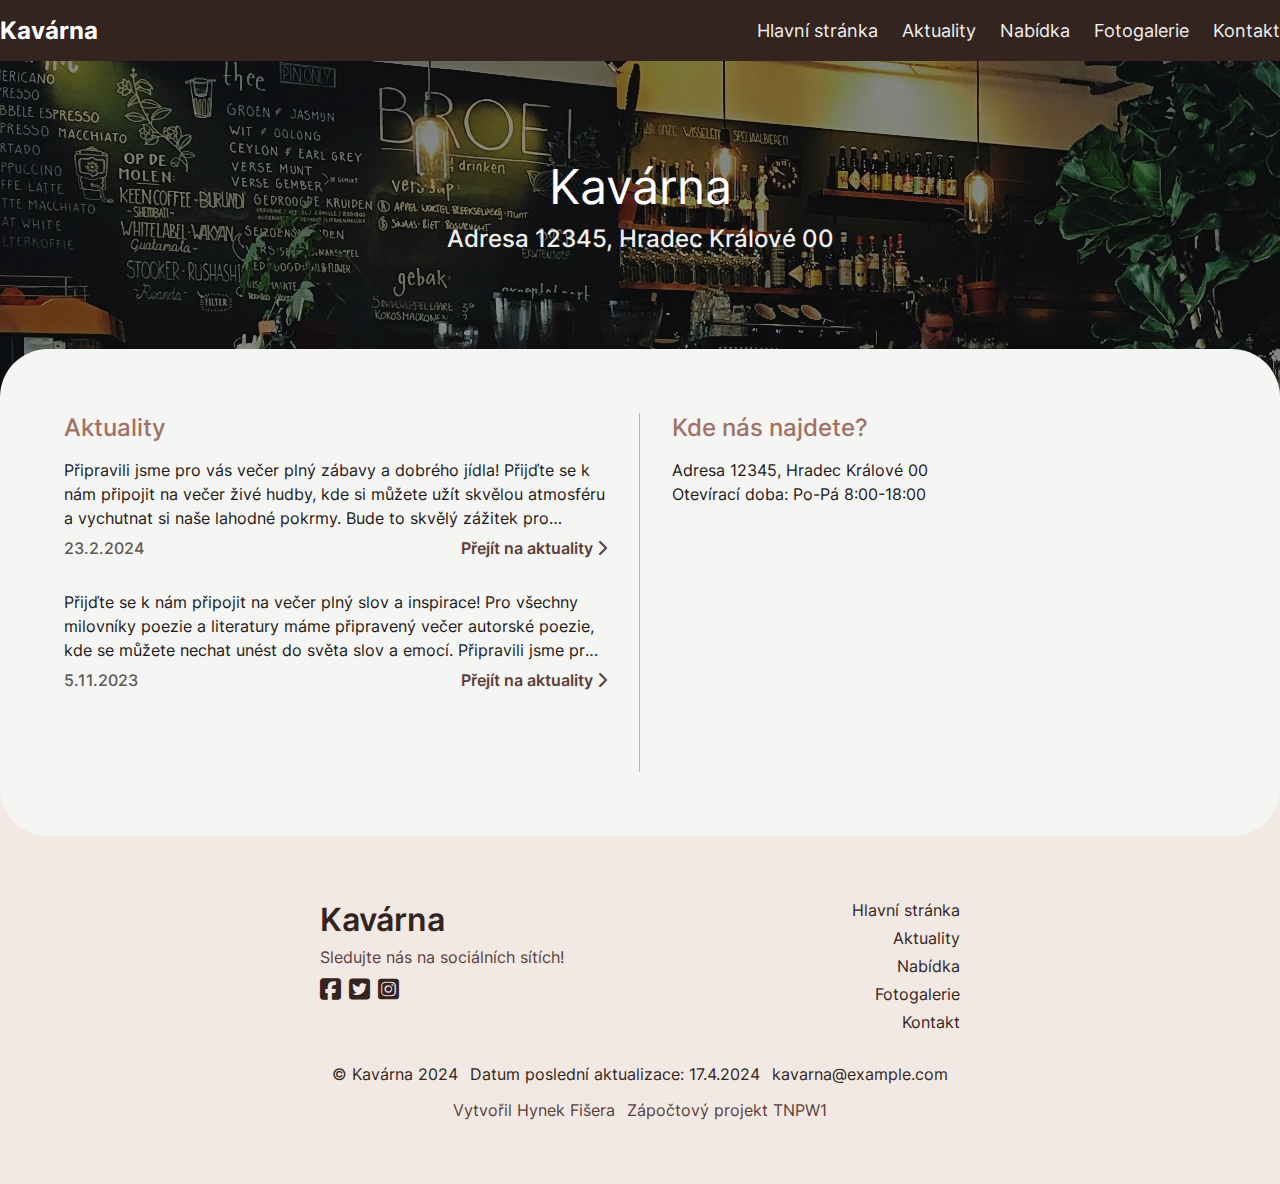
==== commit f5d66c41: "Final changes" ====
--- a/index.html
+++ b/index.html
@@ -6,7 +6,7 @@
     <meta name="viewport" content="width=device-width, initial-scale=1.0">
     <title>Hlavní stránka | Kavárna</title>
     <meta name="description"
-        content="Navštivte naši kavárnu v Hradci Králové a ochutnejte naši kávu, čerstvé pečivo a domácí dezerty. Přijďte si odpočinout a relaxovat s námi." />
+        content="Navštivte naši kavárnu v Hradci Králové a ochutnejte naši kávu, čerstvé pečivo a domácí dezerty. Přijďte si odpočinout a relaxovat s námi.">
     <!-- Při hodnocení projektu prosím ignorujte následující řádek -->
     <meta name="robots" content="noindex,nofollow">
     <link rel="stylesheet" href="styles/globals.css">
@@ -17,7 +17,6 @@
     <link rel="apple-touch-icon" sizes="180x180" href="assets/apple-touch-icon.png">
     <link rel="icon" type="image/png" sizes="32x32" href="assets/favicon-32x32.png">
     <link rel="icon" type="image/png" sizes="16x16" href="assets/favicon-16x16.png">
-    <link rel="manifest" href="assets/site.webmanifest">
     <link rel="mask-icon" href="assets/safari-pinned-tab.svg" color="#5c3f38">
     <link rel="shortcut icon" href="assets/favicon.ico">
     <meta name="msapplication-TileColor" content="#5c3f38">
@@ -91,7 +90,7 @@
                 <div
                     style="text-decoration:none; overflow:hidden;max-width:100%;width:450px;height:250px;margin-top:1rem">
                     <div id="google-maps-display" style="height:100%; width:100%;max-width:100%;"><iframe
-                            style="height:100%;width:100%;border:0;" frameborder="0"
+                            style="height:100%;width:100%;border:0;"
                             src="https://www.google.com/maps/embed/v1/place?q=Hradec+Kralove,+Czechia&key=AIzaSyBFw0Qbyq9zTFTd-tUY6dZWTgaQzuU17R8"></iframe>
                     </div>
                 </div>
@@ -104,9 +103,12 @@
                 <div>Kavárna</div>
                 <p>Sledujte nás na sociálních sítích!</p>
                 <div>
-                    <a href="https://www.example.com/"><i class="fa-brands fa-facebook-square"></i></a>
-                    <a href="https://www.example.com/"><i class="fa-brands fa-twitter-square"></i></a>
-                    <a href="https://www.example.com/"><i class="fa-brands fa-instagram-square"></i></a>
+                    <a href="https://www.example.com/" aria-label="Facebook"><i
+                            class="fa-brands fa-facebook-square"></i></a>
+                    <a href="https://www.example.com/" aria-label="Twitter"><i
+                            class="fa-brands fa-twitter-square"></i></a>
+                    <a href="https://www.example.com/" aria-label="Instagram"><i
+                            class="fa-brands fa-instagram-square"></i></a>
                 </div>
             </div>
             <nav>
@@ -122,7 +124,7 @@
         <div class="footer-info">
             <div>
                 <p>© Kavárna 2024</p>
-                <p>Datum poslední aktualizace: 24.2.2023</p>
+                <p>Datum poslední aktualizace: 17.4.2024</p>
                 <p>kavarna@example.com</p>
             </div>
             <div>
--- a/styles/globals.css
+++ b/styles/globals.css
@@ -5,7 +5,7 @@
   --bg-primary: #f2e9e4;
   --bg-secondary: #f5f5f4;
   --text-primary: #1c1917;
-  --text-secondary: #78716c;
+  --text-secondary: #5f5956;
   --nav-text-primary: #ffffff;
   --nav-text-secondary: #efefef;
   --nav-text-visited: #dddddd;
@@ -107,8 +107,8 @@
 }
 
 section.heading {
-  background-image: linear-gradient(rgba(0, 0, 0, 0.4), rgba(0, 0, 0, 0.4)), url("../assets/images/inside.webp");
-  padding: 6rem 0 10rem;
+  background-image: linear-gradient(rgba(0, 0, 0, 0.4), rgba(0, 0, 0, 0.4)), url("../assets/images/inside.jpeg");
+  padding: 4rem 0 6rem;
   text-align: center;
   display: flex;
   flex-direction: column;
@@ -118,26 +118,26 @@
 }
 
 section.heading h1 {
-  font-size: 3rem;
+  font-size: 2.25rem;
   font-weight: 400;
   color: var(--nav-text-primary);
 }
 
 section.heading p {
-  font-size: 1.5rem;
+  font-size: 1.25rem;
   font-weight: 500;
   color: var(--nav-text-secondary);
 }
 
 section.overlay {
-  margin-top: -4rem;
+  margin-top: -2rem;
   background-color: var(--bg-secondary);
-  padding: 4rem;
-  border-radius: 3rem;
+  padding: 2rem;
+  border-radius: 0;
 }
 
 section.overlay h2 {
-  font-size: 2rem;
+  font-size: 1.5rem;
   font-weight: 500;
   color: var(--tertiary);
 }
@@ -148,14 +148,16 @@
   gap: 2rem;
   max-width: 640px;
   margin: 0 auto;
-  padding: 4rem 0;
+  padding: 4rem 2rem;
   align-items: center;
 }
 
 footer > div:first-child {
   width: 100%;
   display: flex;
-  justify-content: space-between;
+  flex-direction: column;
+  justify-content: flex-start;
+  gap: 1rem;
 }
 
 .footer-social {
@@ -197,10 +199,6 @@
   gap: 0.5rem;
 }
 
-.footer-links li {
-  text-align: right;
-}
-
 .footer-links li a {
   color: var(--primary);
   text-decoration: none;
@@ -220,6 +218,8 @@
   flex-direction: column;
   align-items: center;
   gap: 1rem;
+  font-size: 0.875rem;
+  text-align: center;
 }
 
 .footer-info div {
@@ -252,10 +252,54 @@
     flex-direction: row;
     gap: 1.5rem;
   }
+
+  footer {
+    padding: 4rem 0;
+  }
+
+  footer > div:first-child {
+    width: 100%;
+    display: flex;
+    flex-direction: row;
+    justify-content: space-between;
+  }
+
+  .footer-links li {
+    text-align: right;
+  }
+
+  .footer-info {
+    font-size: 1rem;
+  }
+
+  section.container {
+    border-radius: 3rem;
+  }
 }
 
 @media (min-width: 1280px) {
   header {
     padding: 1rem 0;
   }
-}
+
+  section.heading {
+    padding: 6rem 0 10rem;
+  }
+
+  section.heading h1 {
+    font-size: 3rem;
+  }
+
+  section.heading p {
+    font-size: 1.5rem;
+  }
+
+  section.overlay {
+    margin-top: -4rem;
+    padding: 4rem;
+  }
+
+  section.container-lg {
+    border-radius: 3rem;
+  }
+}
--- a/styles/index.css
+++ b/styles/index.css
@@ -1,15 +1,7 @@
 .overlay {
-  display: grid;
-  grid-template-columns: repeat(2, 1fr);
-}
-
-.overlay > div:first-child {
-  border-right: 1px solid var(--line);
-  padding-right: 2rem;
-}
-
-.overlay > div:last-child {
-  padding-left: 2rem;
+  display: flex;
+  flex-direction: column;
+  gap: 2rem;
 }
 
 .overlay > div:last-child p {
@@ -58,3 +50,26 @@
   font-weight: 600;
   text-decoration: none;
 }
+
+@media (min-width: 1024px) {
+  .overlay {
+    display: grid;
+    grid-template-columns: repeat(2, 1fr);
+    gap: 0;
+  }
+
+  .overlay > div:first-child {
+    border-right: 1px solid var(--line);
+    padding-right: 2rem;
+  }
+
+  .overlay > div:last-child {
+    padding-left: 2rem;
+  }
+}
+
+@media (min-width: 1280px) {
+  header {
+    padding: 1rem 0;
+  }
+}
